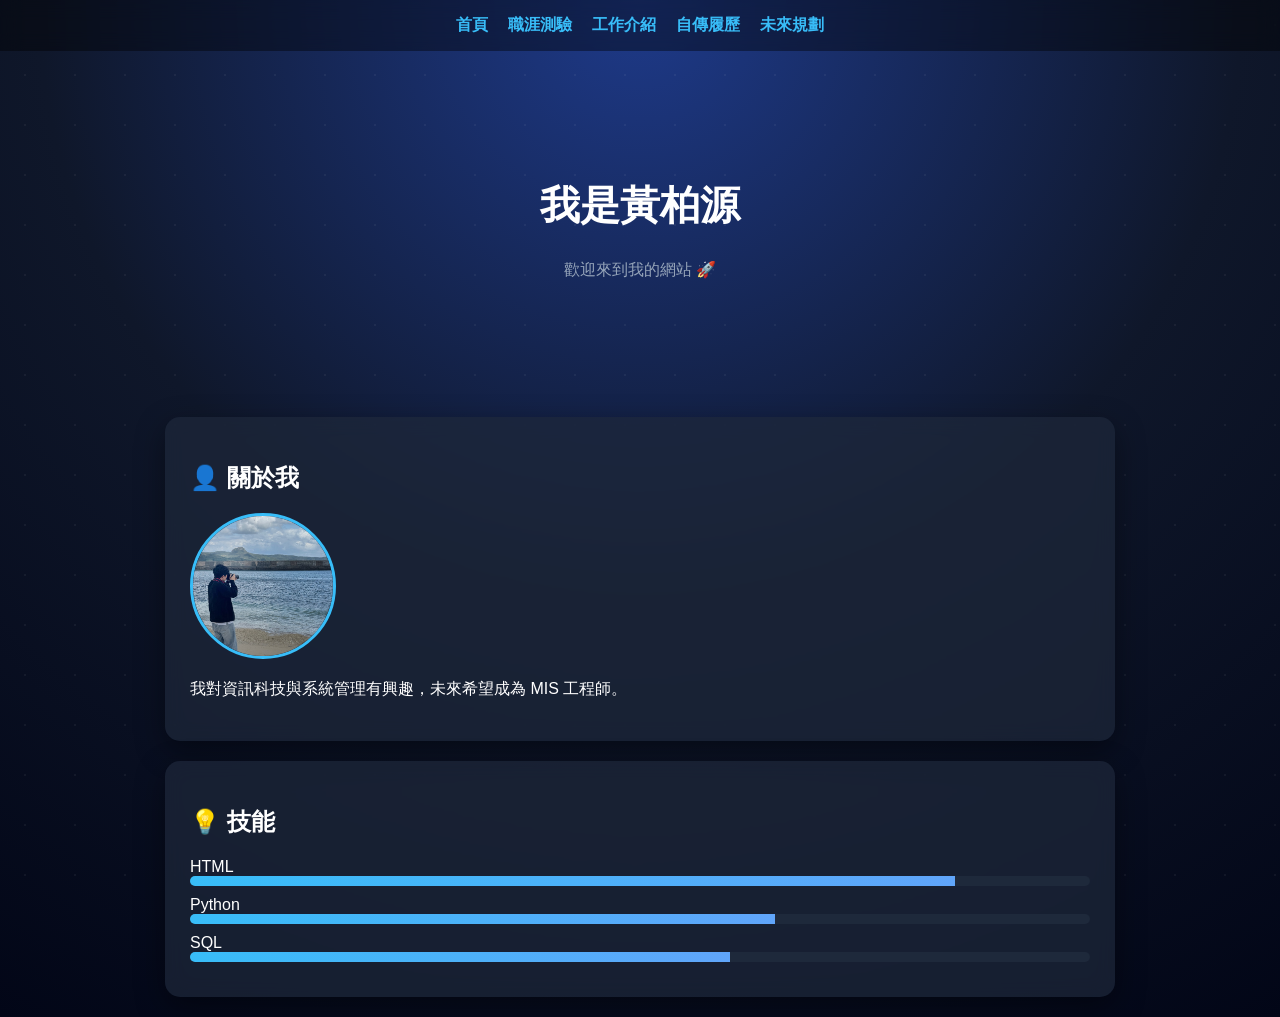
==== index.html @ adda273a "Add files via upload" ====
<!DOCTYPE html>
<html lang="zh-Hant">
<head>
<meta charset="UTF-8">
<title>首頁</title>
<link rel="stylesheet" href="style.css">
</head>

<body>

<nav>
  <a href="index.html">首頁</a>
  <a href="test.html">職涯測驗</a>
  <a href="job.html">工作介紹</a>
  <a href="resume.html">自傳履歷</a>
  <a href="future.html">未來規劃</a>
</nav>

<div class="hero">
  <h1>我是黃柏源</h1>
  <p>歡迎來到我的網站 🚀</p>
</div>

<div class="card">
  <h2>👤 關於我</h2>
  <img src="profile.jpg" class="avatar">
  <p>
    我對資訊科技與系統管理有興趣，未來希望成為 MIS 工程師。
  </p>
</div>

<div class="card">
  <h2>💡 技能</h2>
  <div class="skill">HTML<div class="bar"><div style="width:85%"></div></div></div>
  <div class="skill">Python<div class="bar"><div style="width:65%"></div></div></div>
  <div class="skill">SQL<div class="bar"><div style="width:60%"></div></div></div>
</div>

</body>
</html>
---- style.css ----
body{
  margin:0;
  font-family:"Segoe UI", sans-serif;
  color:white;
  background: radial-gradient(circle at top,#1e3a8a,#0f172a,#020617);
}

/* 背景粒子感 */
body::before{
  content:"";
  position:fixed;
  width:100%;
  height:100%;
  background-image: radial-gradient(white 1px, transparent 1px);
  background-size:50px 50px;
  opacity:0.05;
  pointer-events:none;
}

/* 導覽列 */
nav{
  display:flex;
  justify-content:center;
  gap:20px;
  padding:15px;
  background:rgba(0,0,0,0.4);
  backdrop-filter: blur(10px);
  position:sticky;
  top:0;
}

nav a{
  color:#38bdf8;
  text-decoration:none;
  font-weight:bold;
  transition:0.3s;
}

nav a:hover{
  color:white;
  transform:scale(1.1);
}

/* HERO */
.hero{
  text-align:center;
  padding:100px 20px;
}

.hero h1{
  font-size:40px;
  animation:fadeDown 1s ease;
}

.hero p{
  color:#94a3b8;
}

/* 卡片 */
.card{
  max-width:900px;
  margin:20px auto;
  padding:25px;
  border-radius:15px;
  background:rgba(30,41,59,0.7);
  backdrop-filter: blur(10px);
  box-shadow:0 10px 30px rgba(0,0,0,0.4);
  transition:0.3s;
}

.card:hover{
  transform:translateY(-8px);
}

/* 頭像 */
.avatar{
  width:140px;
  height:140px;
  border-radius:50%;
  border:3px solid #38bdf8;
  object-fit:cover;
}

/* 技能條 */
.skill{
  margin:10px 0;
}

.bar{
  height:10px;
  background:#1e293b;
  border-radius:10px;
  overflow:hidden;
}

.bar div{
  height:100%;
  background:linear-gradient(90deg,#38bdf8,#60a5fa);
  animation:load 2s ease;
}

@keyframes load{
  from{width:0;}
}

/* grid */
.grid{
  display:grid;
  grid-template-columns:repeat(auto-fit,minmax(250px,1fr));
  gap:20px;
  max-width:900px;
  margin:auto;
}

/* 按鈕 */
.btn{
  display:inline-block;
  padding:10px 15px;
  background:#38bdf8;
  color:black;
  border-radius:8px;
  text-decoration:none;
  margin-top:10px;
}

.btn:hover{
  background:white;
}

/* 動畫 */
@keyframes fadeDown{
  from{opacity:0; transform:translateY(-20px);}
  to{opacity:1; transform:translateY(0);}
}
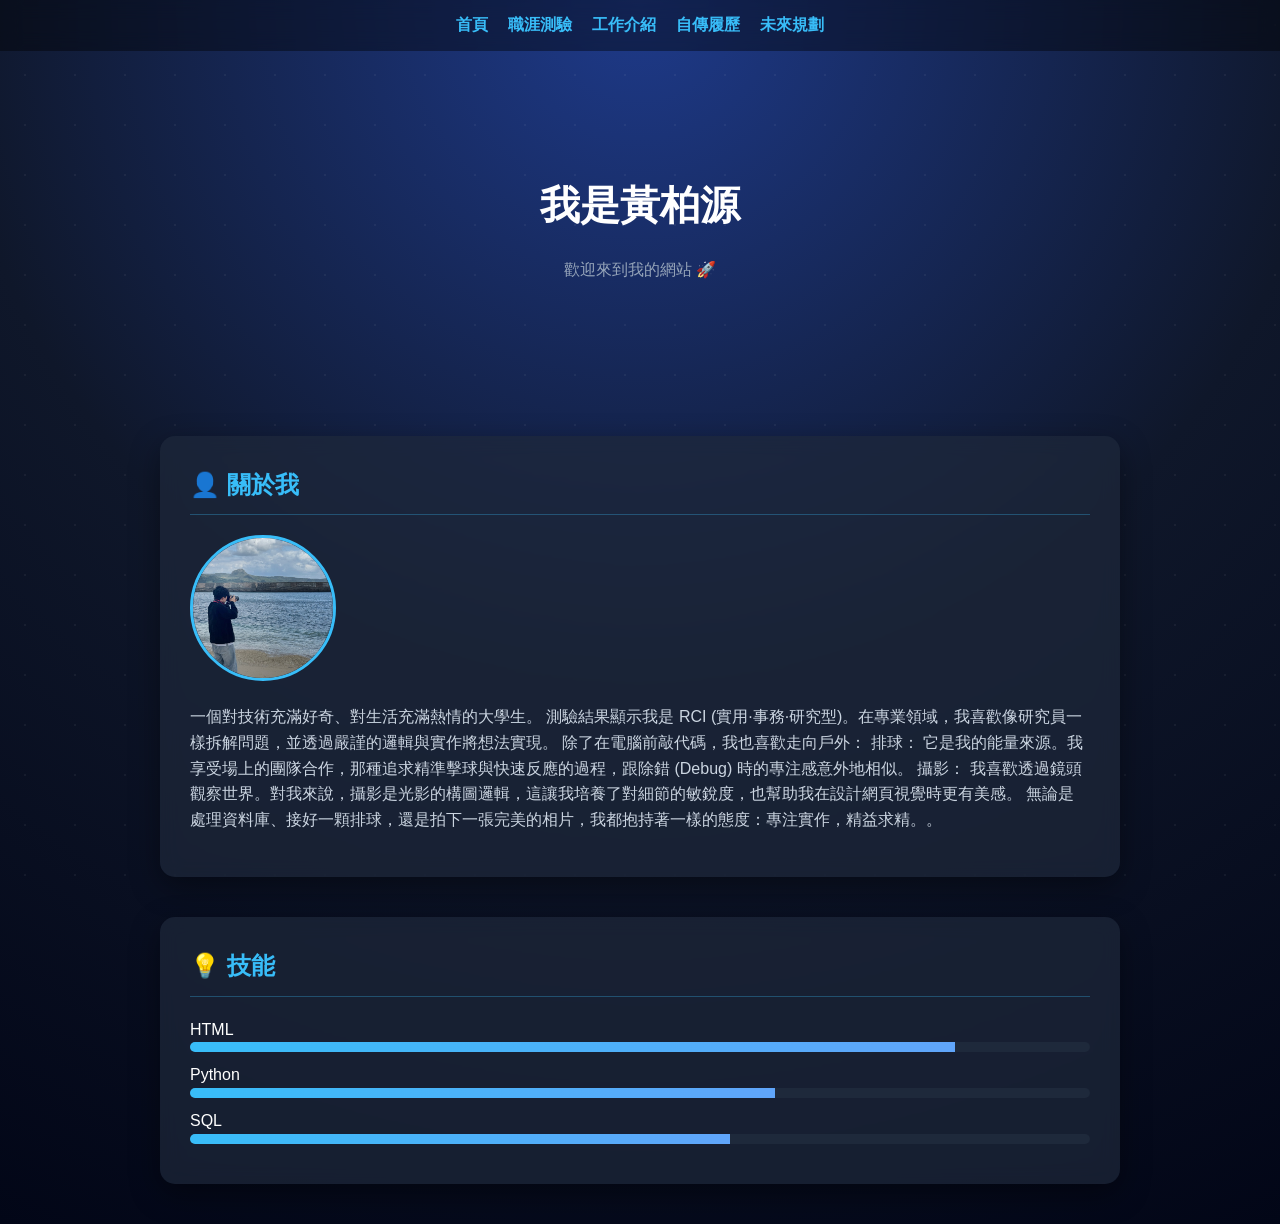
==== commit abbc7109: "Add files via upload" ====
--- a/index.html
+++ b/index.html
@@ -18,14 +18,24 @@
 
 <div class="hero">
   <h1>我是黃柏源</h1>
-  <p>歡迎來到我的網站 🚀</p>
+  <p>歡迎來到我的網站 🚀</p>    
 </div>
 
 <div class="card">
   <h2>👤 關於我</h2>
   <img src="profile.jpg" class="avatar">
   <p>
-    我對資訊科技與系統管理有興趣，未來希望成為 MIS 工程師。
+    一個對技術充滿好奇、對生活充滿熱情的大學生。
+
+測驗結果顯示我是 RCI (實用·事務·研究型)。在專業領域，我喜歡像研究員一樣拆解問題，並透過嚴謹的邏輯與實作將想法實現。
+
+除了在電腦前敲代碼，我也喜歡走向戶外：
+
+排球： 它是我的能量來源。我享受場上的團隊合作，那種追求精準擊球與快速反應的過程，跟除錯 (Debug) 時的專注感意外地相似。
+
+攝影： 我喜歡透過鏡頭觀察世界。對我來說，攝影是光影的構圖邏輯，這讓我培養了對細節的敏銳度，也幫助我在設計網頁視覺時更有美感。
+
+無論是處理資料庫、接好一顆排球，還是拍下一張完美的相片，我都抱持著一樣的態度：專注實作，精益求精。。
   </p>
 </div>
 
--- a/style.css
+++ b/style.css
@@ -131,4 +131,147 @@
 @keyframes fadeDown{
   from{opacity:0; transform:translateY(-20px);}
   to{opacity:1; transform:translateY(0);}
-}+}
+/* 讓卡片內的清單更好看 /
+.card ul {
+    text-align: left; / 保持條列式文字靠左 /
+    line-height: 1.6;
+    margin-bottom: 20px;
+}
+
+.card li {
+    margin-bottom: 10px;
+}
+
+/ 突顯性格代碼 */
+.personality-code {
+    background-color: #000000;
+    padding: 10px;
+    border-radius: 8px;
+    border-left: 5px solid #007bff;
+    margin: 15px 0;
+}
+
+.personality-code h3 {
+    margin: 0;
+    color: #007bff;
+}
+<!DOCTYPE html>
+<html lang="zh-Hant">
+<head>
+    <meta charset="UTF-8">
+    <meta name="viewport" content="width=device-width, initial-scale=1.0">
+    <title>個人履歷 - 自傳</title>
+    <style>
+        /* 直接整合你提供的 CSS 樣式 */
+        body {
+            margin: 0;
+            font-family: "Segoe UI", sans-serif;
+            color: white;
+            background: radial-gradient(circle at top, #1e3a8a, #0f172a, #020617);
+            min-height: 100vh;
+        }
+
+        /* 背景粒子感 */
+        body::before {
+            content: "";
+            position: fixed;
+            width: 100%;
+            height: 100%;
+            background-image: radial-gradient(white 1px, transparent 1px);
+            background-size: 50px 50px;
+            opacity: 0.05;
+            pointer-events: none;
+            z-index: -1;
+        }
+
+        /* 導覽列 */
+        nav {
+            display: flex;
+            justify-content: center;
+            gap: 20px;
+            padding: 15px;
+            background: rgba(0, 0, 0, 0.4);
+            backdrop-filter: blur(10px);
+            position: sticky;
+            top: 0;
+            z-index: 100;
+        }
+
+        nav a {
+            color: #38bdf8;
+            text-decoration: none;
+            font-weight: bold;
+            transition: 0.3s;
+        }
+
+        nav a:hover {
+            color: white;
+            transform: scale(1.1);
+        }
+
+        /* 卡片設定 */
+        .card {
+            max-width: 900px;
+            margin: 40px auto;
+            padding: 30px;
+            border-radius: 15px;
+            background: rgba(30, 41, 59, 0.7);
+            backdrop-filter: blur(10px);
+            box-shadow: 0 10px 30px rgba(0, 0, 0, 0.4);
+            transition: 0.3s;
+            line-height: 1.6;
+        }
+
+        .card:hover {
+            transform: translateY(-8px);
+        }
+
+        h2 {
+            color: #38bdf8;
+            border-bottom: 1px solid rgba(56, 189, 248, 0.3);
+            padding-bottom: 10px;
+            margin-top: 0;
+        }
+
+        ul {
+            list-style: none;
+            padding: 0;
+        }
+
+        li {
+            margin-bottom: 15px;
+            padding-left: 20px;
+            position: relative;
+        }
+
+        li::before {
+            content: "▹";
+            position: absolute;
+            left: 0;
+            color: #38bdf8;
+        }
+
+        strong {
+            color: #38bdf8;
+        }
+
+        p {
+            color: #cbd5e1;
+            margin-bottom: 15px;
+        }
+
+        /* 性格標籤樣式 */
+        .holland-code {
+            display: inline-block;
+            background: rgba(56, 189, 248, 0.2);
+            border: 1px solid #38bdf8;
+            color: #38bdf8;
+            padding: 2px 12px;
+            border-radius: 20px;
+            font-weight: bold;
+            margin-bottom: 10px;
+        }
+        </style>
+</head>
+<body>
